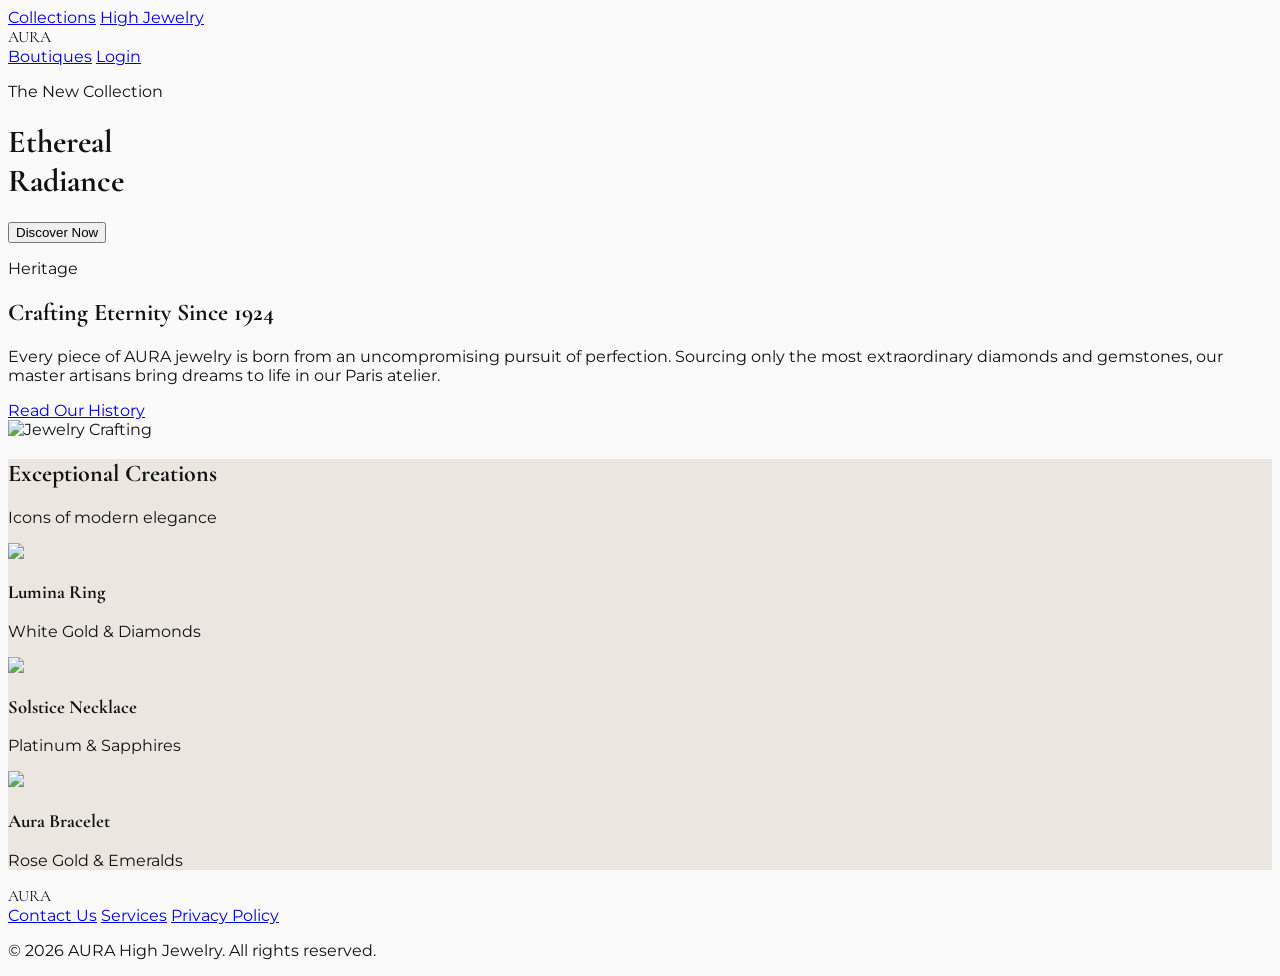
==== jewelery demo/jewelery.html @ 8a0097d6 "Add missing content for restaurant, jewelery, and portfolio demo pages" ====
<!DOCTYPE html>
<html lang="en">
<head>
  <meta charset="UTF-8">
  <meta name="viewport" content="width=device-width, initial-scale=1.0">
  <title>AURA | High Jewelry</title>
  <script src="https://cdn.tailwindcss.com"></script>
  <link href="https://fonts.googleapis.com/css2?family=Cormorant+Garamond:wght@300;400;500;600&family=Montserrat:wght@200;300;400&display=swap" rel="stylesheet">
  <script src="https://unpkg.com/lucide@latest"></script>
  <link href="https://unpkg.com/aos@2.3.4/dist/aos.css" rel="stylesheet">
  <style>
    body {
        font-family: 'Montserrat', sans-serif;
        background-color: #fafafa;
        color: #111;
        overflow-x: hidden;
    }
    .serif { font-family: 'Cormorant Garamond', serif; }
    .bg-brand { background-color: #ebe7e0; }
    
    .hero-bg {
        background: url('https://images.unsplash.com/photo-1599643478514-4a1202306145?q=80&w=2070&auto=format&fit=crop');
        background-size: cover;
        background-position: center;
    }
    
    .fade-up { transition: all 0.8s ease; }
    .hover-scale { transition: transform 1s ease; }
    .group:hover .hover-scale { transform: scale(1.05); }
  </style>
</head>
<body>

  <!-- Nav -->
  <nav class="fixed w-full z-50 py-6 px-10 flex justify-between items-center bg-white/80 backdrop-blur-md">
      <div class="hidden md:flex gap-8 text-[11px] uppercase tracking-[0.2em] font-medium">
          <a href="#" class="hover:text-gray-500 transition">Collections</a>
          <a href="#" class="hover:text-gray-500 transition">High Jewelry</a>
      </div>
      <div class="text-3xl tracking-[0.3em] font-medium serif mx-auto md:mx-0">AURA</div>
      <div class="hidden md:flex gap-8 text-[11px] uppercase tracking-[0.2em] font-medium">
          <a href="#" class="hover:text-gray-500 transition">Boutiques</a>
          <a href="#" class="hover:text-gray-500 transition">Login</a>
      </div>
  </nav>

  <!-- Hero -->
  <header class="h-screen w-full flex items-end pb-32 px-10 hero-bg relative">
      <div class="absolute inset-0 bg-black/20"></div>
      <div class="z-10 text-white max-w-2xl" data-aos="fade-up" data-aos-duration="1500">
          <p class="uppercase tracking-[0.3em] text-xs mb-4">The New Collection</p>
          <h1 class="text-6xl md:text-8xl serif mb-8 leading-tight">Ethereal<br>Radiance</h1>
          <button class="bg-white text-black px-8 py-4 uppercase tracking-[0.2em] text-xs font-semibold hover:bg-black hover:text-white transition duration-500">Discover Now</button>
      </div>
  </header>

  <!-- Section 1 -->
  <section class="py-32 px-10 max-w-7xl mx-auto flex flex-col md:flex-row gap-20 items-center">
      <div class="flex-1" data-aos="fade-right">
          <p class="uppercase tracking-[0.3em] text-xs text-gray-400 mb-6">Heritage</p>
          <h2 class="text-5xl serif mb-8 leading-snug">Crafting Eternity Since 1924</h2>
          <p class="font-light leading-relaxed text-gray-600 mb-10 text-sm">Every piece of AURA jewelry is born from an uncompromising pursuit of perfection. Sourcing only the most extraordinary diamonds and gemstones, our master artisans bring dreams to life in our Paris atelier.</p>
          <a href="#" class="uppercase tracking-[0.2em] text-xs border-b border-black pb-1 hover:text-gray-500 transition">Read Our History</a>
      </div>
      <div class="flex-1 relative" data-aos="fade-left">
          <img src="https://images.unsplash.com/photo-1611591437281-460bfbe1220a?q=80&w=1200&auto=format&fit=crop" class="w-full h-auto shadow-xl" alt="Jewelry Crafting">
      </div>
  </section>

  <!-- Featured Grid -->
  <section class="py-20 bg-brand">
      <div class="max-w-7xl mx-auto px-10">
          <div class="text-center mb-20" data-aos="fade-up">
              <h2 class="text-4xl serif mb-4">Exceptional Creations</h2>
              <p class="text-sm font-light text-gray-600">Icons of modern elegance</p>
          </div>
          
          <div class="grid md:grid-cols-3 gap-10">
              <div class="group cursor-pointer bg-white p-6 shadow-sm hover:shadow-xl transition duration-500" data-aos="fade-up" data-aos-delay="100">
                  <div class="overflow-hidden mb-6 bg-[#f5f5f5]">
                      <img src="https://images.unsplash.com/photo-1599643477877-530e5562020f?q=80&w=800&auto=format&fit=crop" class="w-full h-80 object-cover mix-blend-multiply hover-scale">
                  </div>
                  <div class="text-center">
                      <h3 class="serif text-xl mb-2">Lumina Ring</h3>
                      <p class="text-[10px] uppercase tracking-[0.2em] text-gray-400">White Gold & Diamonds</p>
                  </div>
              </div>

              <div class="group cursor-pointer bg-white p-6 shadow-sm hover:shadow-xl transition duration-500" data-aos="fade-up" data-aos-delay="200">
                  <div class="overflow-hidden mb-6 bg-[#f5f5f5]">
                      <img src="https://images.unsplash.com/photo-1515562141207-7a88fb7ce338?q=80&w=800&auto=format&fit=crop" class="w-full h-80 object-cover mix-blend-multiply hover-scale">
                  </div>
                  <div class="text-center">
                      <h3 class="serif text-xl mb-2">Solstice Necklace</h3>
                      <p class="text-[10px] uppercase tracking-[0.2em] text-gray-400">Platinum & Sapphires</p>
                  </div>
              </div>

              <div class="group cursor-pointer bg-white p-6 shadow-sm hover:shadow-xl transition duration-500" data-aos="fade-up" data-aos-delay="300">
                  <div class="overflow-hidden mb-6 bg-[#f5f5f5]">
                      <img src="https://images.unsplash.com/photo-1601121141461-9d6647bca1ed?q=80&w=800&auto=format&fit=crop" class="w-full h-80 object-cover mix-blend-multiply hover-scale">
                  </div>
                  <div class="text-center">
                      <h3 class="serif text-xl mb-2">Aura Bracelet</h3>
                      <p class="text-[10px] uppercase tracking-[0.2em] text-gray-400">Rose Gold & Emeralds</p>
                  </div>
              </div>
          </div>
      </div>
  </section>

  <!-- Footer -->
  <footer class="bg-black text-white py-20 px-10 text-center">
      <div class="text-4xl tracking-[0.3em] font-medium serif mb-10">AURA</div>
      <div class="flex justify-center gap-8 text-[10px] uppercase tracking-[0.2em] mb-10 text-gray-400">
          <a href="#" class="hover:text-white transition">Contact Us</a>
          <a href="#" class="hover:text-white transition">Services</a>
          <a href="#" class="hover:text-white transition">Privacy Policy</a>
      </div>
      <p class="text-xs text-gray-600">&copy; 2026 AURA High Jewelry. All rights reserved.</p>
  </footer>

  <script src="https://unpkg.com/aos@2.3.4/dist/aos.js"></script>
  <script>
    AOS.init({ once: true, offset: 100 });
    lucide.createIcons();
  </script>
</body>
</html>
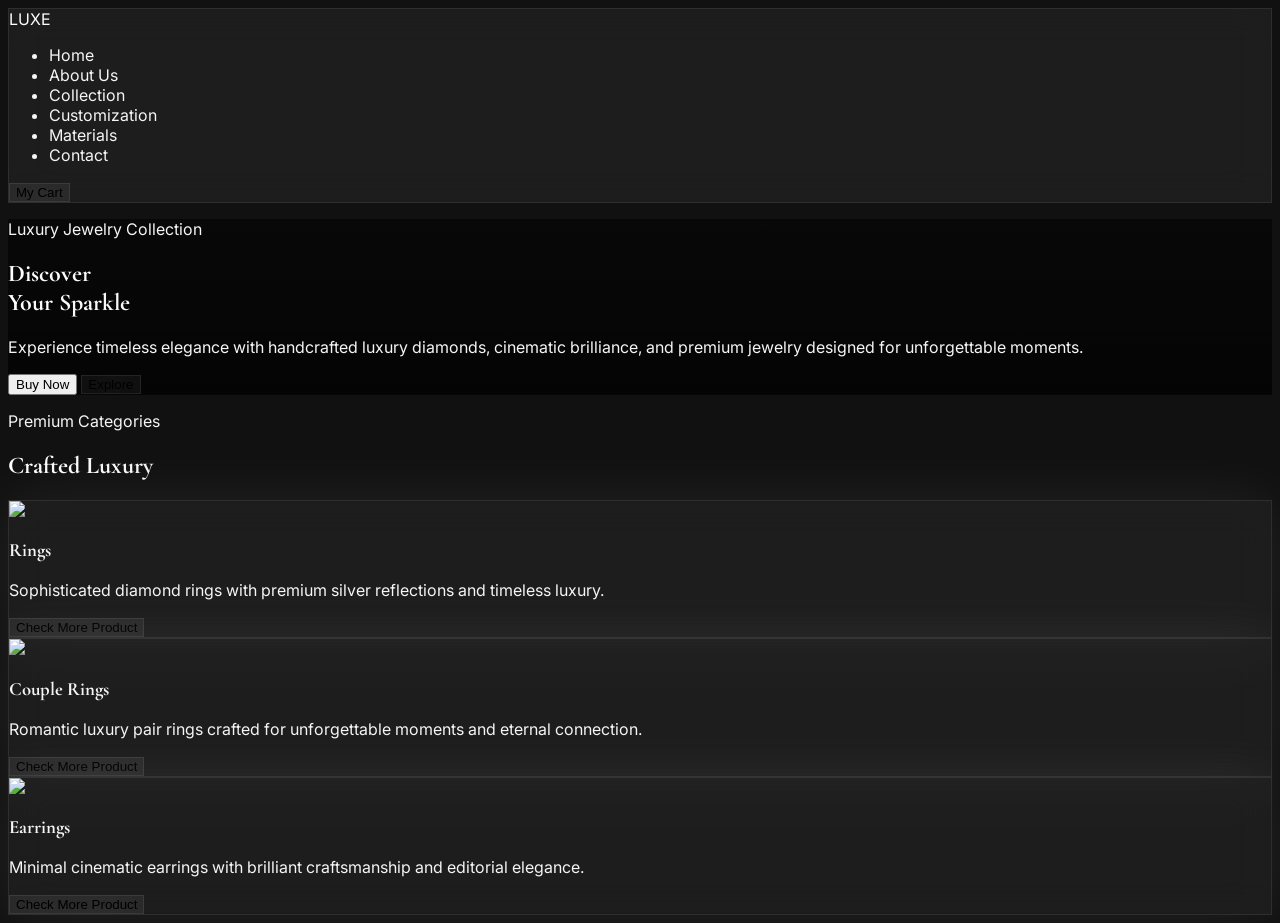
==== commit fa68de09: "Merge custom LUXE layout with footer" ====
--- a/jewelery demo/jewelery.html
+++ b/jewelery demo/jewelery.html
@@ -1,129 +1,300 @@
 <!DOCTYPE html>
 <html lang="en">
+
 <head>
-  <meta charset="UTF-8">
-  <meta name="viewport" content="width=device-width, initial-scale=1.0">
-  <title>AURA | High Jewelry</title>
-  <script src="https://cdn.tailwindcss.com"></script>
-  <link href="https://fonts.googleapis.com/css2?family=Cormorant+Garamond:wght@300;400;500;600&family=Montserrat:wght@200;300;400&display=swap" rel="stylesheet">
-  <script src="https://unpkg.com/lucide@latest"></script>
-  <link href="https://unpkg.com/aos@2.3.4/dist/aos.css" rel="stylesheet">
-  <style>
-    body {
-        font-family: 'Montserrat', sans-serif;
-        background-color: #fafafa;
-        color: #111;
-        overflow-x: hidden;
-    }
-    .serif { font-family: 'Cormorant Garamond', serif; }
-    .bg-brand { background-color: #ebe7e0; }
-    
-    .hero-bg {
-        background: url('https://images.unsplash.com/photo-1599643478514-4a1202306145?q=80&w=2070&auto=format&fit=crop');
-        background-size: cover;
-        background-position: center;
-    }
-    
-    .fade-up { transition: all 0.8s ease; }
-    .hover-scale { transition: transform 1s ease; }
-    .group:hover .hover-scale { transform: scale(1.05); }
-  </style>
+    <meta charset="UTF-8" />
+    <meta name="viewport" content="width=device-width, initial-scale=1.0" />
+    <title>Luxury Jewelry</title>
+
+    <!-- Tailwind -->
+    <script src="https://cdn.tailwindcss.com"></script>
+
+    <!-- Fonts -->
+    <link rel="preconnect" href="https://fonts.googleapis.com">
+    <link rel="preconnect" href="https://fonts.gstatic.com" crossorigin>
+
+    <link
+        href="https://fonts.googleapis.com/css2?family=Cormorant+Garamond:wght@300;400;500;600;700&family=Inter:wght@300;400;500;600;700&display=swap"
+        rel="stylesheet">
+
+    <!-- Icons -->
+    <script src="https://unpkg.com/lucide@latest"></script>
+
+    <style>
+        * {
+            scroll-behavior: smooth;
+        }
+
+        body {
+            font-family: 'Inter', sans-serif;
+            background: #111111;
+            color: #F5F5F5;
+            overflow-x: hidden;
+        }
+
+        h1,
+        h2,
+        h3,
+        h4 {
+            font-family: 'Cormorant Garamond', serif;
+        }
+
+        .glass {
+            background: rgba(255, 255, 255, 0.05);
+            backdrop-filter: blur(18px);
+            border: 1px solid rgba(255, 255, 255, 0.08);
+        }
+
+        .silver-text {
+            background: linear-gradient(to right, #ffffff, #cfcfcf, #ffffff);
+            -webkit-background-clip: text;
+            -webkit-text-fill-color: transparent;
+        }
+
+        .hero-bg {
+            background:
+                linear-gradient(rgba(0, 0, 0, 0.55), rgba(0, 0, 0, 0.75)),
+                url('https://images.unsplash.com/photo-1617038220319-276d3cfab638?q=80&w=1600&auto=format&fit=crop');
+            background-size: cover;
+            background-position: center;
+        }
+
+        .banner-bg {
+            background:
+                linear-gradient(rgba(0, 0, 0, 0.65), rgba(0, 0, 0, 0.8)),
+                url('https://images.unsplash.com/photo-1603974372039-adc49044b6bd?q=80&w=1600&auto=format&fit=crop');
+            background-size: cover;
+            background-position: center;
+        }
+
+        .glow {
+            box-shadow: 0 0 60px rgba(255, 255, 255, 0.08);
+        }
+
+        .card-hover {
+            transition: all .5s ease;
+        }
+
+        .card-hover:hover {
+            transform: translateY(-12px);
+            box-shadow: 0 30px 60px rgba(255, 255, 255, 0.08);
+        }
+
+        .zoom img {
+            transition: all .6s ease;
+        }
+
+        .zoom:hover img {
+            transform: scale(1.08);
+        }
+
+        .fade-up {
+            animation: fadeUp 1s ease forwards;
+        }
+
+        @keyframes fadeUp {
+            from {
+                opacity: 0;
+                transform: translateY(50px);
+            }
+
+            to {
+                opacity: 1;
+                transform: translateY(0);
+            }
+        }
+
+        .btn {
+            transition: all .4s ease;
+        }
+
+        .btn:hover {
+            transform: translateY(-4px);
+            box-shadow: 0 10px 30px rgba(255, 255, 255, 0.15);
+        }
+
+        .underline-hover {
+            position: relative;
+        }
+
+        .underline-hover::after {
+            content: '';
+            position: absolute;
+            left: 0;
+            bottom: -6px;
+            width: 0%;
+            height: 1px;
+            background: #fff;
+            transition: .4s;
+        }
+
+        .underline-hover:hover::after {
+            width: 100%;
+        }
+    </style>
 </head>
+
 <body>
 
-  <!-- Nav -->
-  <nav class="fixed w-full z-50 py-6 px-10 flex justify-between items-center bg-white/80 backdrop-blur-md">
-      <div class="hidden md:flex gap-8 text-[11px] uppercase tracking-[0.2em] font-medium">
-          <a href="#" class="hover:text-gray-500 transition">Collections</a>
-          <a href="#" class="hover:text-gray-500 transition">High Jewelry</a>
-      </div>
-      <div class="text-3xl tracking-[0.3em] font-medium serif mx-auto md:mx-0">AURA</div>
-      <div class="hidden md:flex gap-8 text-[11px] uppercase tracking-[0.2em] font-medium">
-          <a href="#" class="hover:text-gray-500 transition">Boutiques</a>
-          <a href="#" class="hover:text-gray-500 transition">Login</a>
-      </div>
-  </nav>
-
-  <!-- Hero -->
-  <header class="h-screen w-full flex items-end pb-32 px-10 hero-bg relative">
-      <div class="absolute inset-0 bg-black/20"></div>
-      <div class="z-10 text-white max-w-2xl" data-aos="fade-up" data-aos-duration="1500">
-          <p class="uppercase tracking-[0.3em] text-xs mb-4">The New Collection</p>
-          <h1 class="text-6xl md:text-8xl serif mb-8 leading-tight">Ethereal<br>Radiance</h1>
-          <button class="bg-white text-black px-8 py-4 uppercase tracking-[0.2em] text-xs font-semibold hover:bg-black hover:text-white transition duration-500">Discover Now</button>
-      </div>
-  </header>
-
-  <!-- Section 1 -->
-  <section class="py-32 px-10 max-w-7xl mx-auto flex flex-col md:flex-row gap-20 items-center">
-      <div class="flex-1" data-aos="fade-right">
-          <p class="uppercase tracking-[0.3em] text-xs text-gray-400 mb-6">Heritage</p>
-          <h2 class="text-5xl serif mb-8 leading-snug">Crafting Eternity Since 1924</h2>
-          <p class="font-light leading-relaxed text-gray-600 mb-10 text-sm">Every piece of AURA jewelry is born from an uncompromising pursuit of perfection. Sourcing only the most extraordinary diamonds and gemstones, our master artisans bring dreams to life in our Paris atelier.</p>
-          <a href="#" class="uppercase tracking-[0.2em] text-xs border-b border-black pb-1 hover:text-gray-500 transition">Read Our History</a>
-      </div>
-      <div class="flex-1 relative" data-aos="fade-left">
-          <img src="https://images.unsplash.com/photo-1611591437281-460bfbe1220a?q=80&w=1200&auto=format&fit=crop" class="w-full h-auto shadow-xl" alt="Jewelry Crafting">
-      </div>
-  </section>
-
-  <!-- Featured Grid -->
-  <section class="py-20 bg-brand">
-      <div class="max-w-7xl mx-auto px-10">
-          <div class="text-center mb-20" data-aos="fade-up">
-              <h2 class="text-4xl serif mb-4">Exceptional Creations</h2>
-              <p class="text-sm font-light text-gray-600">Icons of modern elegance</p>
-          </div>
-          
-          <div class="grid md:grid-cols-3 gap-10">
-              <div class="group cursor-pointer bg-white p-6 shadow-sm hover:shadow-xl transition duration-500" data-aos="fade-up" data-aos-delay="100">
-                  <div class="overflow-hidden mb-6 bg-[#f5f5f5]">
-                      <img src="https://images.unsplash.com/photo-1599643477877-530e5562020f?q=80&w=800&auto=format&fit=crop" class="w-full h-80 object-cover mix-blend-multiply hover-scale">
-                  </div>
-                  <div class="text-center">
-                      <h3 class="serif text-xl mb-2">Lumina Ring</h3>
-                      <p class="text-[10px] uppercase tracking-[0.2em] text-gray-400">White Gold & Diamonds</p>
-                  </div>
-              </div>
-
-              <div class="group cursor-pointer bg-white p-6 shadow-sm hover:shadow-xl transition duration-500" data-aos="fade-up" data-aos-delay="200">
-                  <div class="overflow-hidden mb-6 bg-[#f5f5f5]">
-                      <img src="https://images.unsplash.com/photo-1515562141207-7a88fb7ce338?q=80&w=800&auto=format&fit=crop" class="w-full h-80 object-cover mix-blend-multiply hover-scale">
-                  </div>
-                  <div class="text-center">
-                      <h3 class="serif text-xl mb-2">Solstice Necklace</h3>
-                      <p class="text-[10px] uppercase tracking-[0.2em] text-gray-400">Platinum & Sapphires</p>
-                  </div>
-              </div>
-
-              <div class="group cursor-pointer bg-white p-6 shadow-sm hover:shadow-xl transition duration-500" data-aos="fade-up" data-aos-delay="300">
-                  <div class="overflow-hidden mb-6 bg-[#f5f5f5]">
-                      <img src="https://images.unsplash.com/photo-1601121141461-9d6647bca1ed?q=80&w=800&auto=format&fit=crop" class="w-full h-80 object-cover mix-blend-multiply hover-scale">
-                  </div>
-                  <div class="text-center">
-                      <h3 class="serif text-xl mb-2">Aura Bracelet</h3>
-                      <p class="text-[10px] uppercase tracking-[0.2em] text-gray-400">Rose Gold & Emeralds</p>
-                  </div>
-              </div>
-          </div>
-      </div>
-  </section>
-
-  <!-- Footer -->
-  <footer class="bg-black text-white py-20 px-10 text-center">
-      <div class="text-4xl tracking-[0.3em] font-medium serif mb-10">AURA</div>
-      <div class="flex justify-center gap-8 text-[10px] uppercase tracking-[0.2em] mb-10 text-gray-400">
-          <a href="#" class="hover:text-white transition">Contact Us</a>
-          <a href="#" class="hover:text-white transition">Services</a>
-          <a href="#" class="hover:text-white transition">Privacy Policy</a>
-      </div>
-      <p class="text-xs text-gray-600">&copy; 2026 AURA High Jewelry. All rights reserved.</p>
-  </footer>
-
-  <script src="https://unpkg.com/aos@2.3.4/dist/aos.js"></script>
-  <script>
-    AOS.init({ once: true, offset: 100 });
-    lucide.createIcons();
-  </script>
+    <!-- NAVBAR -->
+
+    <nav class="fixed top-0 left-0 w-full z-50 px-6 md:px-16 py-5">
+        <div class="glass rounded-full px-8 py-4 flex items-center justify-between">
+
+            <div class="text-2xl font-semibold tracking-[4px] silver-text">
+                LUXE
+            </div>
+
+            <ul class="hidden md:flex items-center gap-10 text-sm tracking-wide">
+                <li class="underline-hover cursor-pointer">Home</li>
+                <li class="underline-hover cursor-pointer">About Us</li>
+                <li class="underline-hover cursor-pointer">Collection</li>
+                <li class="underline-hover cursor-pointer">Customization</li>
+                <li class="underline-hover cursor-pointer">Materials</li>
+                <li class="underline-hover cursor-pointer">Contact</li>
+            </ul>
+
+            <button class="glass px-6 py-3 rounded-full text-sm btn">
+                My Cart
+            </button>
+
+        </div>
+    </nav>
+
+    <!-- HERO SECTION -->
+
+    <section class="hero-bg min-h-screen flex items-center px-6 md:px-20 relative overflow-hidden">
+
+        <div class="absolute top-20 right-20 w-72 h-72 bg-white/10 blur-[120px] rounded-full"></div>
+        <div class="absolute bottom-10 left-10 w-72 h-72 bg-white/5 blur-[120px] rounded-full"></div>
+
+        <div class="max-w-3xl fade-up relative z-10">
+
+            <p class="uppercase tracking-[6px] text-sm text-gray-300 mb-6">
+                Luxury Jewelry Collection
+            </p>
+
+            <h1 class="text-6xl md:text-8xl leading-none mb-8 silver-text">
+                Discover <br />
+                Your Sparkle
+            </h1>
+
+            <p class="text-gray-300 text-lg leading-8 max-w-2xl mb-10">
+                Experience timeless elegance with handcrafted luxury diamonds,
+                cinematic brilliance, and premium jewelry designed for unforgettable moments.
+            </p>
+
+            <div class="flex flex-wrap gap-5">
+
+                <button class="btn bg-white text-black px-8 py-4 rounded-full font-medium">
+                    Buy Now
+                </button>
+
+                <button class="btn glass px-8 py-4 rounded-full">
+                    Explore
+                </button>
+
+            </div>
+
+        </div>
+
+    </section>
+
+    <!-- CATEGORY SECTION -->
+
+    <section class="py-28 px-6 md:px-20">
+
+        <div class="text-center mb-20">
+            <p class="uppercase tracking-[4px] text-gray-400 mb-4">
+                Premium Categories
+            </p>
+
+            <h2 class="text-5xl md:text-6xl silver-text">
+                Crafted Luxury
+            </h2>
+        </div>
+
+        <div class="grid md:grid-cols-3 gap-10">
+
+            <!-- CARD -->
+
+            <div class="glass rounded-[30px] overflow-hidden card-hover glow">
+
+                <div class="overflow-hidden zoom">
+                    <img src="https://images.unsplash.com/photo-1605100804763-247f67b3557e?q=80&w=1200&auto=format&fit=crop"
+                        class="h-[420px] w-full object-cover" />
+                </div>
+
+                <div class="p-8">
+
+                    <h3 class="text-4xl mb-4">Rings</h3>
+
+                    <p class="text-gray-400 leading-7 mb-8">
+                        Sophisticated diamond rings with premium silver reflections and timeless luxury.
+                    </p>
+
+                    <button class="btn glass px-6 py-3 rounded-full">
+                        Check More Product
+                    </button>
+
+                </div>
+
+            </div>
+
+            <!-- CARD -->
+
+            <div class="glass rounded-[30px] overflow-hidden card-hover glow">
+
+                <div class="overflow-hidden zoom">
+                    <img src="https://images.unsplash.com/photo-1599643478518-a784e5dc4c8f?q=80&w=1200&auto=format&fit=crop"
+                        class="h-[420px] w-full object-cover" />
+                </div>
+
+                <div class="p-8">
+
+                    <h3 class="text-4xl mb-4">Couple Rings</h3>
+
+                    <p class="text-gray-400 leading-7 mb-8">
+                        Romantic luxury pair rings crafted for unforgettable moments and eternal connection.
+                    </p>
+
+                    <button class="btn glass px-6 py-3 rounded-full">
+                        Check More Product
+                    </button>
+
+                </div>
+
+            </div>
+
+            <!-- CARD -->
+
+            <div class="glass rounded-[30px] overflow-hidden card-hover glow">
+
+                <div class="overflow-hidden zoom">
+                    <img src="https://images.unsplash.com/photo-1635767798638-3e25273a8236?q=80&w=1200&auto=format&fit=crop"
+                        class="h-[420px] w-full object-cover" />
+                </div>
+
+                <div class="p-8">
+
+                    <h3 class="text-4xl mb-4">Earrings</h3>
+
+                    <p class="text-gray-400 leading-7 mb-8">
+                        Minimal cinematic earrings with brilliant craftsmanship and editorial elegance.
+                    </p>
+
+                    <button class="btn glass px-6 py-3 rounded-full">
+                        Check More Product
+                    </button>
+
+                </div>
+
+            </div>
+
+        </div>
+
+    </section>
+
 </body>
-</html>
+
+</html>
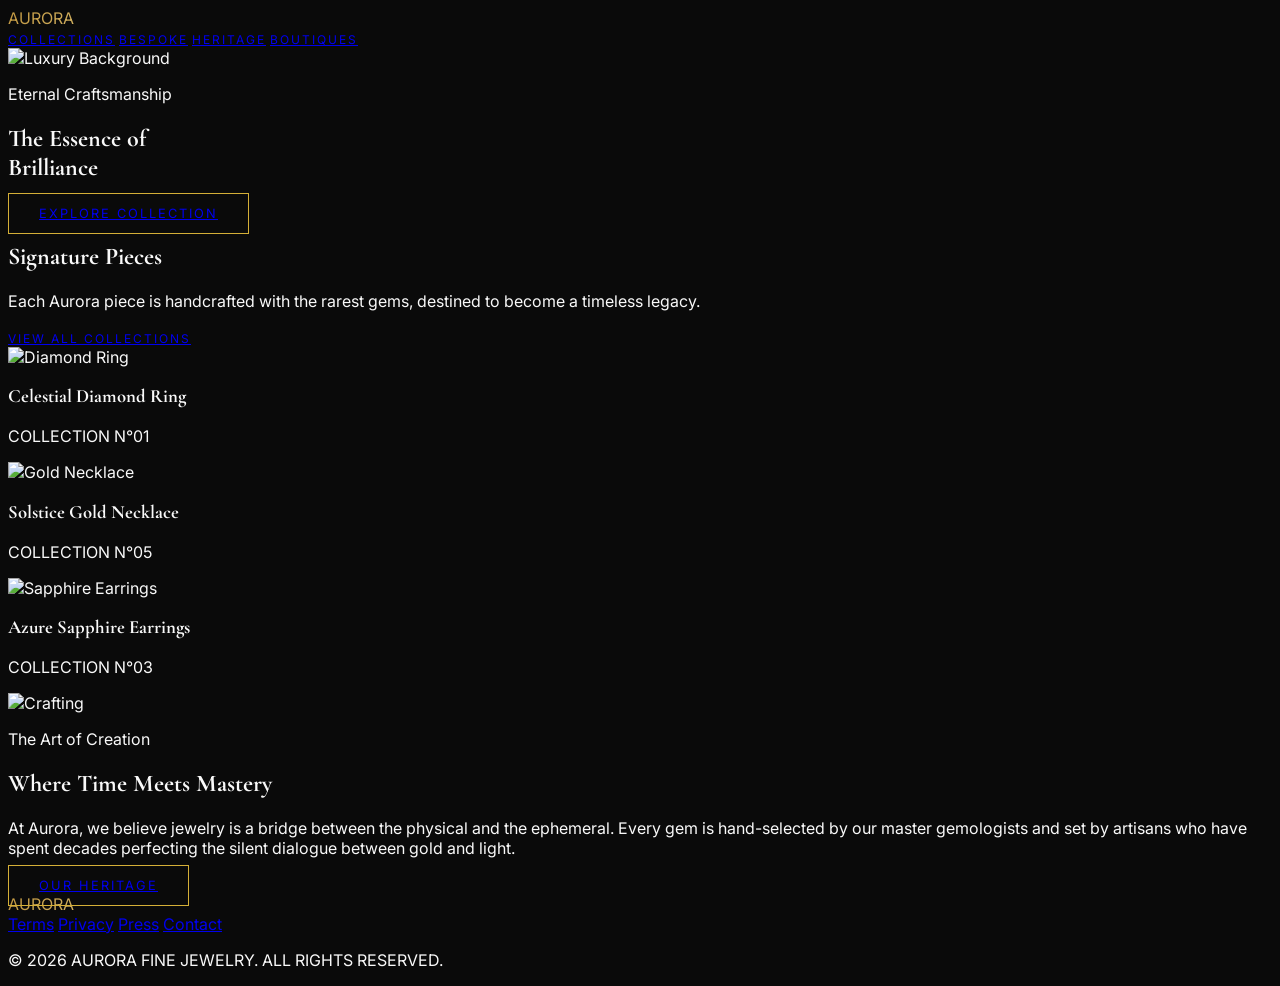
==== commit d618cb10: "Restore missing demo page contents (Photographer, Jewelry, Restaurant)" ====
--- a/jewelery demo/jewelery.html
+++ b/jewelery demo/jewelery.html
@@ -1,300 +1,228 @@
 <!DOCTYPE html>
 <html lang="en">
-
 <head>
-    <meta charset="UTF-8" />
-    <meta name="viewport" content="width=device-width, initial-scale=1.0" />
-    <title>Luxury Jewelry</title>
-
+    <meta charset="UTF-8">
+    <meta name="viewport" content="width=device-width, initial-scale=1.0">
+    <title>AURORA — Luxury Fine Jewelry</title>
+    
     <!-- Tailwind -->
     <script src="https://cdn.tailwindcss.com"></script>
-
+    
     <!-- Fonts -->
     <link rel="preconnect" href="https://fonts.googleapis.com">
     <link rel="preconnect" href="https://fonts.gstatic.com" crossorigin>
-
-    <link
-        href="https://fonts.googleapis.com/css2?family=Cormorant+Garamond:wght@300;400;500;600;700&family=Inter:wght@300;400;500;600;700&display=swap"
-        rel="stylesheet">
+    <link href="https://fonts.googleapis.com/css2?family=Cormorant+Garamond:wght@300;400;500;600&family=Inter:wght@200;300;400;500&display=swap" rel="stylesheet">
 
     <!-- Icons -->
     <script src="https://unpkg.com/lucide@latest"></script>
 
+    <!-- AOS -->
+    <link href="https://unpkg.com/aos@2.3.4/dist/aos.css" rel="stylesheet">
+
     <style>
-        * {
-            scroll-behavior: smooth;
+        :root {
+            --gold: #D4AF37;
+            --dark: #0A0A0A;
+            --light: #F9F9F9;
         }
 
         body {
+            background-color: var(--dark);
+            color: var(--light);
             font-family: 'Inter', sans-serif;
-            background: #111111;
-            color: #F5F5F5;
             overflow-x: hidden;
         }
 
-        h1,
-        h2,
-        h3,
-        h4 {
+        h1, h2, h3, .serif {
             font-family: 'Cormorant Garamond', serif;
         }
 
         .glass {
-            background: rgba(255, 255, 255, 0.05);
-            backdrop-filter: blur(18px);
-            border: 1px solid rgba(255, 255, 255, 0.08);
-        }
-
-        .silver-text {
-            background: linear-gradient(to right, #ffffff, #cfcfcf, #ffffff);
+            background: rgba(255, 255, 255, 0.03);
+            backdrop-filter: blur(20px);
+            border: 1px solid rgba(212, 175, 55, 0.1);
+        }
+
+        .gold-gradient {
+            background: linear-gradient(135deg, #BF953F, #FCF6BA, #B38728, #FBF5B7, #AA771C);
             -webkit-background-clip: text;
             -webkit-text-fill-color: transparent;
         }
 
-        .hero-bg {
-            background:
-                linear-gradient(rgba(0, 0, 0, 0.55), rgba(0, 0, 0, 0.75)),
-                url('https://images.unsplash.com/photo-1617038220319-276d3cfab638?q=80&w=1600&auto=format&fit=crop');
-            background-size: cover;
-            background-position: center;
-        }
-
-        .banner-bg {
-            background:
-                linear-gradient(rgba(0, 0, 0, 0.65), rgba(0, 0, 0, 0.8)),
-                url('https://images.unsplash.com/photo-1603974372039-adc49044b6bd?q=80&w=1600&auto=format&fit=crop');
-            background-size: cover;
-            background-position: center;
-        }
-
-        .glow {
-            box-shadow: 0 0 60px rgba(255, 255, 255, 0.08);
-        }
-
-        .card-hover {
-            transition: all .5s ease;
-        }
-
-        .card-hover:hover {
-            transform: translateY(-12px);
-            box-shadow: 0 30px 60px rgba(255, 255, 255, 0.08);
-        }
-
-        .zoom img {
-            transition: all .6s ease;
-        }
-
-        .zoom:hover img {
-            transform: scale(1.08);
-        }
-
-        .fade-up {
-            animation: fadeUp 1s ease forwards;
-        }
-
-        @keyframes fadeUp {
-            from {
-                opacity: 0;
-                transform: translateY(50px);
-            }
-
-            to {
-                opacity: 1;
-                transform: translateY(0);
-            }
-        }
-
-        .btn {
-            transition: all .4s ease;
-        }
-
-        .btn:hover {
-            transform: translateY(-4px);
-            box-shadow: 0 10px 30px rgba(255, 255, 255, 0.15);
-        }
-
-        .underline-hover {
-            position: relative;
-        }
-
-        .underline-hover::after {
+        .btn-gold {
+            border: 1px solid var(--gold);
+            padding: 12px 30px;
+            transition: all 0.4s ease;
+            letter-spacing: 2px;
+            text-transform: uppercase;
+            font-size: 0.8rem;
+        }
+
+        .btn-gold:hover {
+            background: var(--gold);
+            color: var(--dark);
+            box-shadow: 0 0 30px rgba(212, 175, 55, 0.3);
+        }
+
+        .nav-link {
+            letter-spacing: 2px;
+            font-size: 0.75rem;
+            text-transform: uppercase;
+            transition: 0.3s;
+        }
+
+        .nav-link:hover {
+            color: var(--gold);
+        }
+
+        .hero-img-container::after {
             content: '';
             position: absolute;
-            left: 0;
-            bottom: -6px;
-            width: 0%;
-            height: 1px;
-            background: #fff;
-            transition: .4s;
-        }
-
-        .underline-hover:hover::after {
-            width: 100%;
+            inset: 0;
+            background: linear-gradient(to bottom, transparent 60%, var(--dark) 100%);
+        }
+
+        .product-card:hover img {
+            transform: scale(1.05);
+        }
+
+        .floating {
+            animation: float 6s ease-in-out infinite;
+        }
+
+        @keyframes float {
+            0%, 100% { transform: translateY(0); }
+            50% { transform: translateY(-20px); }
         }
     </style>
 </head>
-
 <body>
 
-    <!-- NAVBAR -->
-
-    <nav class="fixed top-0 left-0 w-full z-50 px-6 md:px-16 py-5">
-        <div class="glass rounded-full px-8 py-4 flex items-center justify-between">
-
-            <div class="text-2xl font-semibold tracking-[4px] silver-text">
-                LUXE
-            </div>
-
-            <ul class="hidden md:flex items-center gap-10 text-sm tracking-wide">
-                <li class="underline-hover cursor-pointer">Home</li>
-                <li class="underline-hover cursor-pointer">About Us</li>
-                <li class="underline-hover cursor-pointer">Collection</li>
-                <li class="underline-hover cursor-pointer">Customization</li>
-                <li class="underline-hover cursor-pointer">Materials</li>
-                <li class="underline-hover cursor-pointer">Contact</li>
-            </ul>
-
-            <button class="glass px-6 py-3 rounded-full text-sm btn">
-                My Cart
-            </button>
-
+    <!-- Navigation -->
+    <nav class="fixed top-0 w-full z-50 px-6 md:px-12 py-6 flex justify-between items-center bg-black/40 backdrop-blur-md border-b border-white/5">
+        <div class="text-2xl font-light tracking-[8px] gold-gradient">AURORA</div>
+        
+        <div class="hidden md:flex gap-10">
+            <a href="#" class="nav-link">Collections</a>
+            <a href="#" class="nav-link">Bespoke</a>
+            <a href="#" class="nav-link">Heritage</a>
+            <a href="#" class="nav-link">Boutiques</a>
+        </div>
+
+        <div class="flex gap-6 items-center">
+            <i data-lucide="search" class="w-5 h-5 cursor-pointer hover:text-gold transition"></i>
+            <i data-lucide="shopping-bag" class="w-5 h-5 cursor-pointer hover:text-gold transition"></i>
+            <div class="md:hidden">
+                <i data-lucide="menu" class="w-6 h-6"></i>
+            </div>
         </div>
     </nav>
 
-    <!-- HERO SECTION -->
-
-    <section class="hero-bg min-h-screen flex items-center px-6 md:px-20 relative overflow-hidden">
-
-        <div class="absolute top-20 right-20 w-72 h-72 bg-white/10 blur-[120px] rounded-full"></div>
-        <div class="absolute bottom-10 left-10 w-72 h-72 bg-white/5 blur-[120px] rounded-full"></div>
-
-        <div class="max-w-3xl fade-up relative z-10">
-
-            <p class="uppercase tracking-[6px] text-sm text-gray-300 mb-6">
-                Luxury Jewelry Collection
-            </p>
-
-            <h1 class="text-6xl md:text-8xl leading-none mb-8 silver-text">
-                Discover <br />
-                Your Sparkle
-            </h1>
-
-            <p class="text-gray-300 text-lg leading-8 max-w-2xl mb-10">
-                Experience timeless elegance with handcrafted luxury diamonds,
-                cinematic brilliance, and premium jewelry designed for unforgettable moments.
-            </p>
-
-            <div class="flex flex-wrap gap-5">
-
-                <button class="btn bg-white text-black px-8 py-4 rounded-full font-medium">
-                    Buy Now
-                </button>
-
-                <button class="btn glass px-8 py-4 rounded-full">
-                    Explore
-                </button>
-
-            </div>
-
-        </div>
-
+    <!-- Hero Section -->
+    <section class="relative min-h-screen flex items-center justify-center overflow-hidden">
+        <div class="absolute inset-0 z-0">
+            <img src="https://images.unsplash.com/photo-1584302179602-e4c3d3fd629d?q=80&w=2000&auto=format&fit=crop" class="w-full h-full object-cover opacity-40 brightness-75" alt="Luxury Background">
+            <div class="absolute inset-0 bg-gradient-to-t from-dark via-transparent to-transparent"></div>
+        </div>
+
+        <div class="relative z-10 text-center px-4" data-aos="fade-up">
+            <p class="uppercase tracking-[6px] text-xs mb-6 text-gold">Eternal Craftsmanship</p>
+            <h1 class="text-6xl md:text-8xl lg:text-9xl font-light mb-8 italic">The Essence of <br> Brilliance</h1>
+            <div class="flex justify-center gap-6">
+                <a href="#" class="btn-gold">Explore Collection</a>
+            </div>
+        </div>
+
+        <div class="absolute bottom-10 left-1/2 -translate-x-1/2 animate-bounce opacity-50">
+            <i data-lucide="chevron-down" class="w-6 h-6"></i>
+        </div>
     </section>
 
-    <!-- CATEGORY SECTION -->
-
-    <section class="py-28 px-6 md:px-20">
-
-        <div class="text-center mb-20">
-            <p class="uppercase tracking-[4px] text-gray-400 mb-4">
-                Premium Categories
-            </p>
-
-            <h2 class="text-5xl md:text-6xl silver-text">
-                Crafted Luxury
-            </h2>
-        </div>
-
-        <div class="grid md:grid-cols-3 gap-10">
-
-            <!-- CARD -->
-
-            <div class="glass rounded-[30px] overflow-hidden card-hover glow">
-
-                <div class="overflow-hidden zoom">
-                    <img src="https://images.unsplash.com/photo-1605100804763-247f67b3557e?q=80&w=1200&auto=format&fit=crop"
-                        class="h-[420px] w-full object-cover" />
-                </div>
-
-                <div class="p-8">
-
-                    <h3 class="text-4xl mb-4">Rings</h3>
-
-                    <p class="text-gray-400 leading-7 mb-8">
-                        Sophisticated diamond rings with premium silver reflections and timeless luxury.
-                    </p>
-
-                    <button class="btn glass px-6 py-3 rounded-full">
-                        Check More Product
-                    </button>
-
-                </div>
-
-            </div>
-
-            <!-- CARD -->
-
-            <div class="glass rounded-[30px] overflow-hidden card-hover glow">
-
-                <div class="overflow-hidden zoom">
-                    <img src="https://images.unsplash.com/photo-1599643478518-a784e5dc4c8f?q=80&w=1200&auto=format&fit=crop"
-                        class="h-[420px] w-full object-cover" />
-                </div>
-
-                <div class="p-8">
-
-                    <h3 class="text-4xl mb-4">Couple Rings</h3>
-
-                    <p class="text-gray-400 leading-7 mb-8">
-                        Romantic luxury pair rings crafted for unforgettable moments and eternal connection.
-                    </p>
-
-                    <button class="btn glass px-6 py-3 rounded-full">
-                        Check More Product
-                    </button>
-
-                </div>
-
-            </div>
-
-            <!-- CARD -->
-
-            <div class="glass rounded-[30px] overflow-hidden card-hover glow">
-
-                <div class="overflow-hidden zoom">
-                    <img src="https://images.unsplash.com/photo-1635767798638-3e25273a8236?q=80&w=1200&auto=format&fit=crop"
-                        class="h-[420px] w-full object-cover" />
-                </div>
-
-                <div class="p-8">
-
-                    <h3 class="text-4xl mb-4">Earrings</h3>
-
-                    <p class="text-gray-400 leading-7 mb-8">
-                        Minimal cinematic earrings with brilliant craftsmanship and editorial elegance.
-                    </p>
-
-                    <button class="btn glass px-6 py-3 rounded-full">
-                        Check More Product
-                    </button>
-
-                </div>
-
-            </div>
-
-        </div>
-
+    <!-- Collection Grid -->
+    <section class="py-32 px-6 md:px-12 bg-dark">
+        <div class="max-w-7xl mx-auto">
+            <div class="flex flex-col md:flex-row justify-between items-end mb-20">
+                <div data-aos="fade-right">
+                    <h2 class="text-5xl md:text-6xl font-light mb-6">Signature Pieces</h2>
+                    <p class="text-gray-400 max-w-md tracking-wide">Each Aurora piece is handcrafted with the rarest gems, destined to become a timeless legacy.</p>
+                </div>
+                <a href="#" class="nav-link border-b border-gold pb-1 mt-8 md:mt-0" data-aos="fade-left">View All Collections</a>
+            </div>
+
+            <div class="grid grid-cols-1 md:grid-cols-3 gap-8">
+                <!-- Item 1 -->
+                <div class="group product-card" data-aos="fade-up">
+                    <div class="aspect-[4/5] overflow-hidden mb-6 relative">
+                        <img src="https://images.unsplash.com/photo-1515562141207-7a88fb7ce338?q=80&w=800&auto=format&fit=crop" class="w-full h-full object-cover transition duration-700" alt="Diamond Ring">
+                        <div class="absolute inset-0 bg-black/20 opacity-0 group-hover:opacity-100 transition duration-500"></div>
+                    </div>
+                    <h3 class="text-2xl mb-2 font-light">Celestial Diamond Ring</h3>
+                    <p class="text-gold tracking-[3px] text-xs">COLLECTION N°01</p>
+                </div>
+
+                <!-- Item 2 -->
+                <div class="group product-card" data-aos="fade-up" data-aos-delay="100">
+                    <div class="aspect-[4/5] overflow-hidden mb-6 relative">
+                        <img src="https://images.unsplash.com/photo-1601121141461-9d6647bca1ed?q=80&w=800&auto=format&fit=crop" class="w-full h-full object-cover transition duration-700" alt="Gold Necklace">
+                    </div>
+                    <h3 class="text-2xl mb-2 font-light">Solstice Gold Necklace</h3>
+                    <p class="text-gold tracking-[3px] text-xs">COLLECTION N°05</p>
+                </div>
+
+                <!-- Item 3 -->
+                <div class="group product-card" data-aos="fade-up" data-aos-delay="200">
+                    <div class="aspect-[4/5] overflow-hidden mb-6 relative">
+                        <img src="https://images.unsplash.com/photo-1599643478518-a784e5dc4c8f?q=80&w=800&auto=format&fit=crop" class="w-full h-full object-cover transition duration-700" alt="Sapphire Earrings">
+                    </div>
+                    <h3 class="text-2xl mb-2 font-light">Azure Sapphire Earrings</h3>
+                    <p class="text-gold tracking-[3px] text-xs">COLLECTION N°03</p>
+                </div>
+            </div>
+        </div>
     </section>
 
+    <!-- Craftsmanship Section -->
+    <section class="py-32 bg-[#0F0F0F] relative overflow-hidden">
+        <div class="max-w-7xl mx-auto px-6 grid md:grid-cols-2 gap-20 items-center">
+            <div class="relative" data-aos="fade-right">
+                <img src="https://images.unsplash.com/photo-1610992015732-2449b0c26670?q=80&w=1000&auto=format&fit=crop" class="rounded-sm shadow-2xl relative z-10 brightness-75" alt="Crafting">
+                <div class="absolute -top-10 -left-10 w-40 h-40 border border-gold/20 z-0"></div>
+            </div>
+            
+            <div data-aos="fade-left">
+                <p class="text-gold tracking-[6px] text-xs mb-6 uppercase">The Art of Creation</p>
+                <h2 class="text-5xl md:text-7xl font-light mb-10 italic">Where Time Meets Mastery</h2>
+                <p class="text-gray-400 text-lg leading-relaxed mb-10 font-light">At Aurora, we believe jewelry is a bridge between the physical and the ephemeral. Every gem is hand-selected by our master gemologists and set by artisans who have spent decades perfecting the silent dialogue between gold and light.</p>
+                <a href="#" class="btn-gold">Our Heritage</a>
+            </div>
+        </div>
+    </section>
+
+    <!-- Footer -->
+    <footer class="py-20 px-6 border-t border-white/5 text-center">
+        <div class="text-3xl font-light tracking-[10px] gold-gradient mb-12">AURORA</div>
+        <div class="flex flex-wrap justify-center gap-8 mb-12 text-xs tracking-widest uppercase opacity-60">
+            <a href="#" class="hover:text-gold transition">Terms</a>
+            <a href="#" class="hover:text-gold transition">Privacy</a>
+            <a href="#" class="hover:text-gold transition">Press</a>
+            <a href="#" class="hover:text-gold transition">Contact</a>
+        </div>
+        <div class="flex justify-center gap-6 mb-12">
+            <i data-lucide="instagram" class="w-5 h-5 opacity-40 hover:opacity-100 cursor-pointer"></i>
+            <i data-lucide="twitter" class="w-5 h-5 opacity-40 hover:opacity-100 cursor-pointer"></i>
+            <i data-lucide="facebook" class="w-5 h-5 opacity-40 hover:opacity-100 cursor-pointer"></i>
+        </div>
+        <p class="text-xs text-gray-600 tracking-widest">&copy; 2026 AURORA FINE JEWELRY. ALL RIGHTS RESERVED.</p>
+    </footer>
+
+    <!-- Scripts -->
+    <script src="https://unpkg.com/aos@2.3.4/dist/aos.js"></script>
+    <script>
+        AOS.init({
+            duration: 1200,
+            once: true
+        });
+        lucide.createIcons();
+    </script>
 </body>
-
-</html>+</html>
